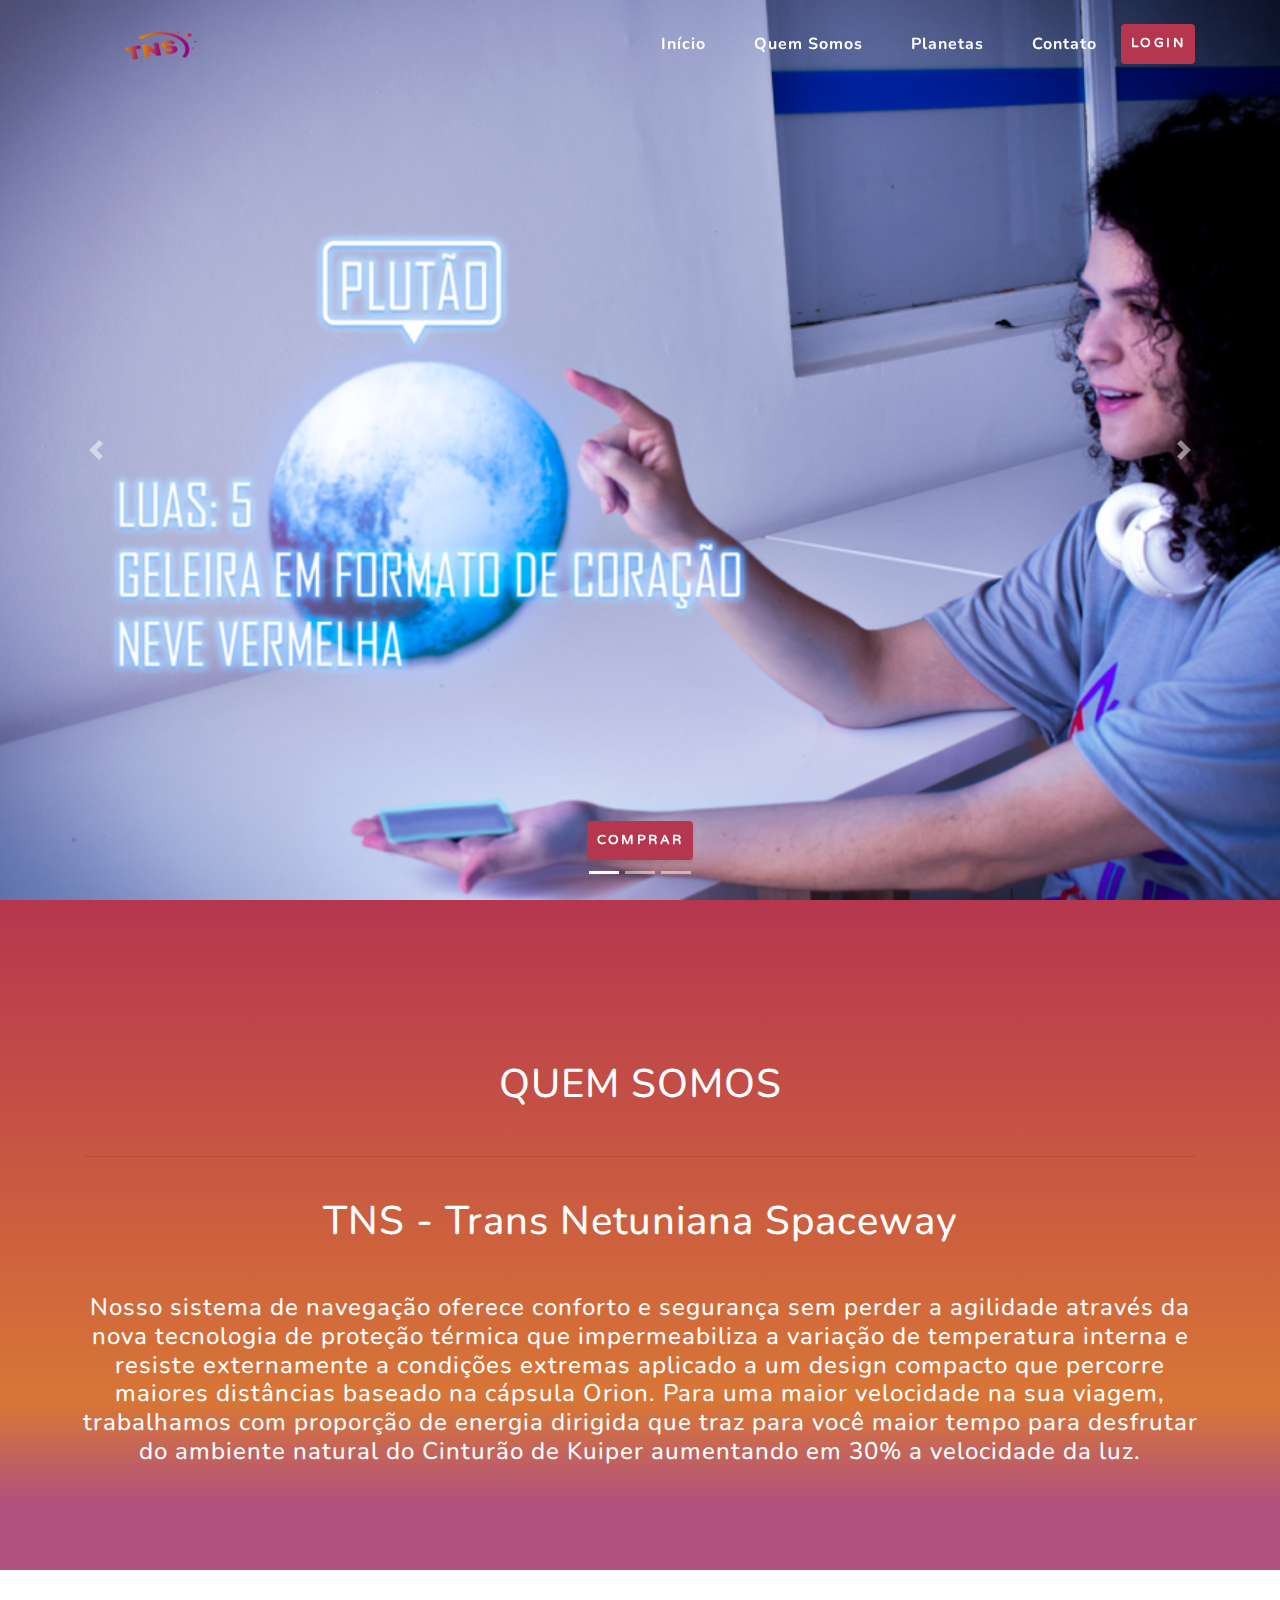
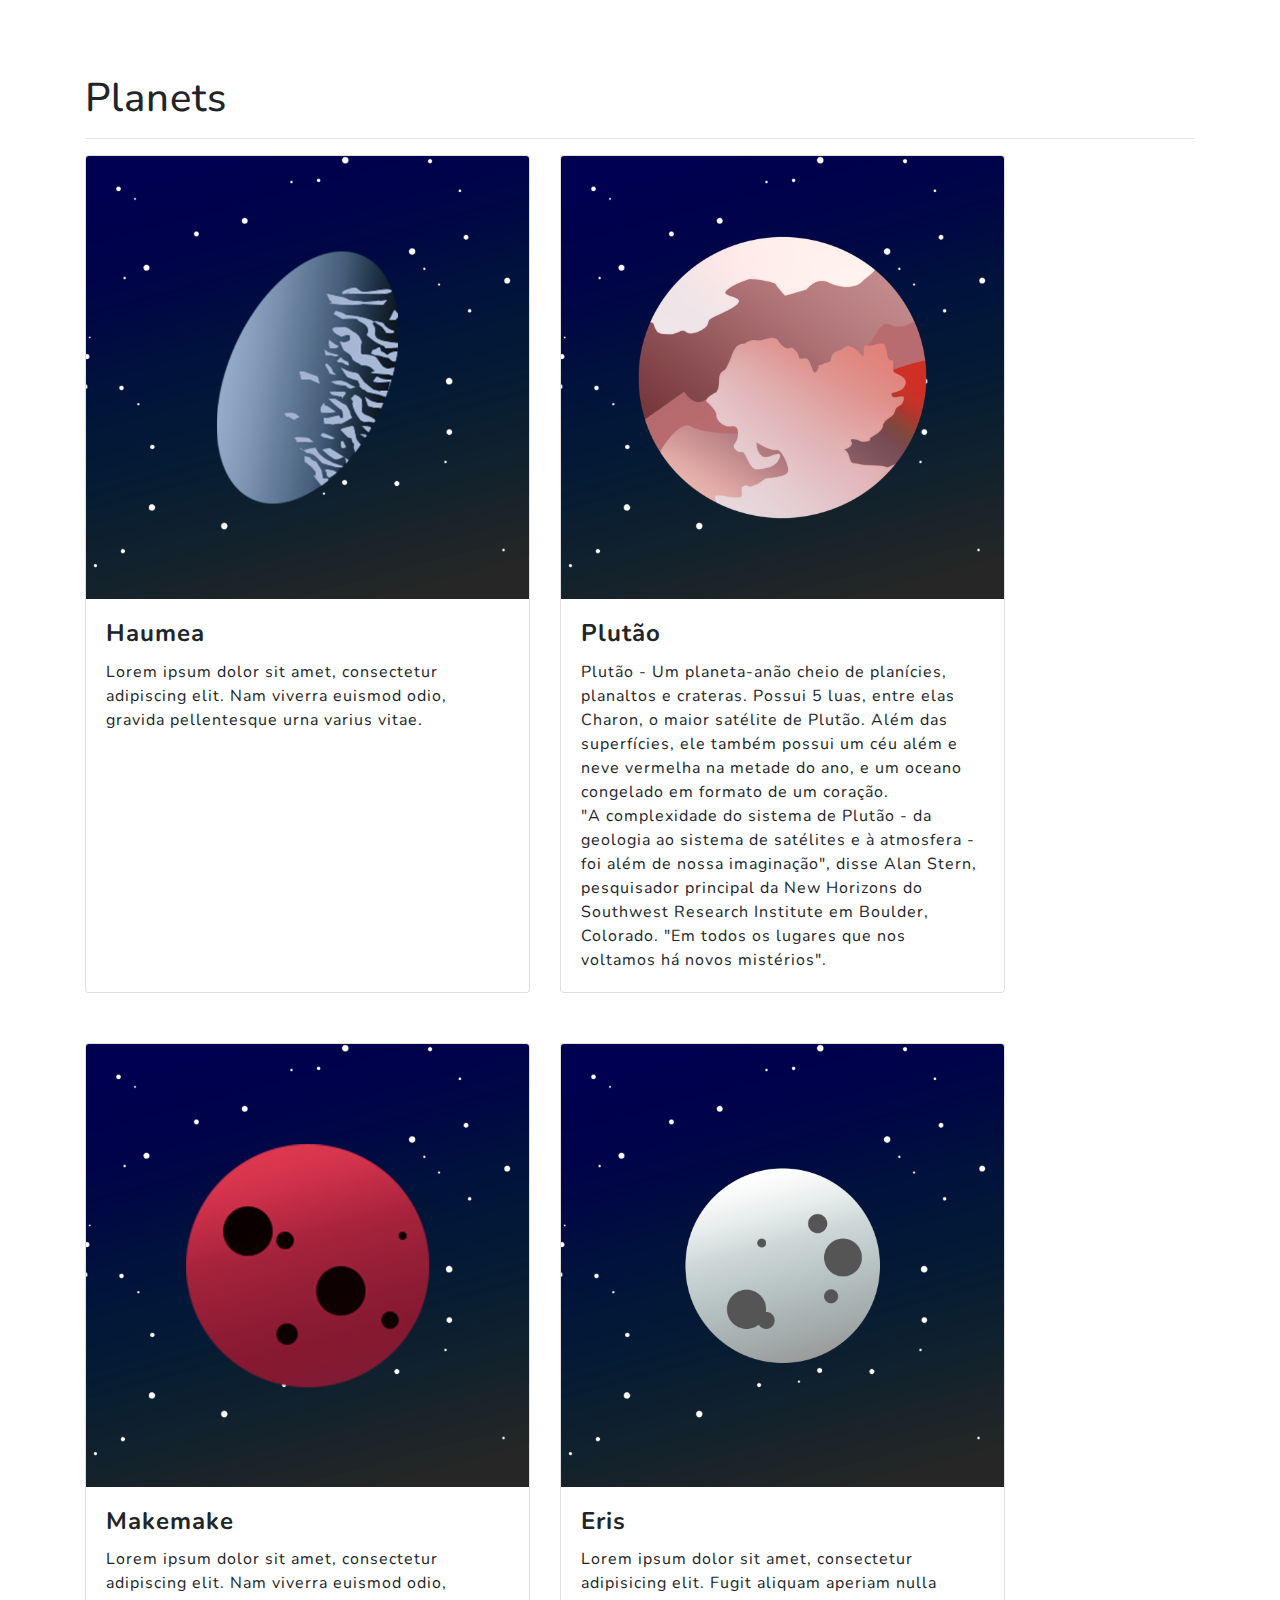
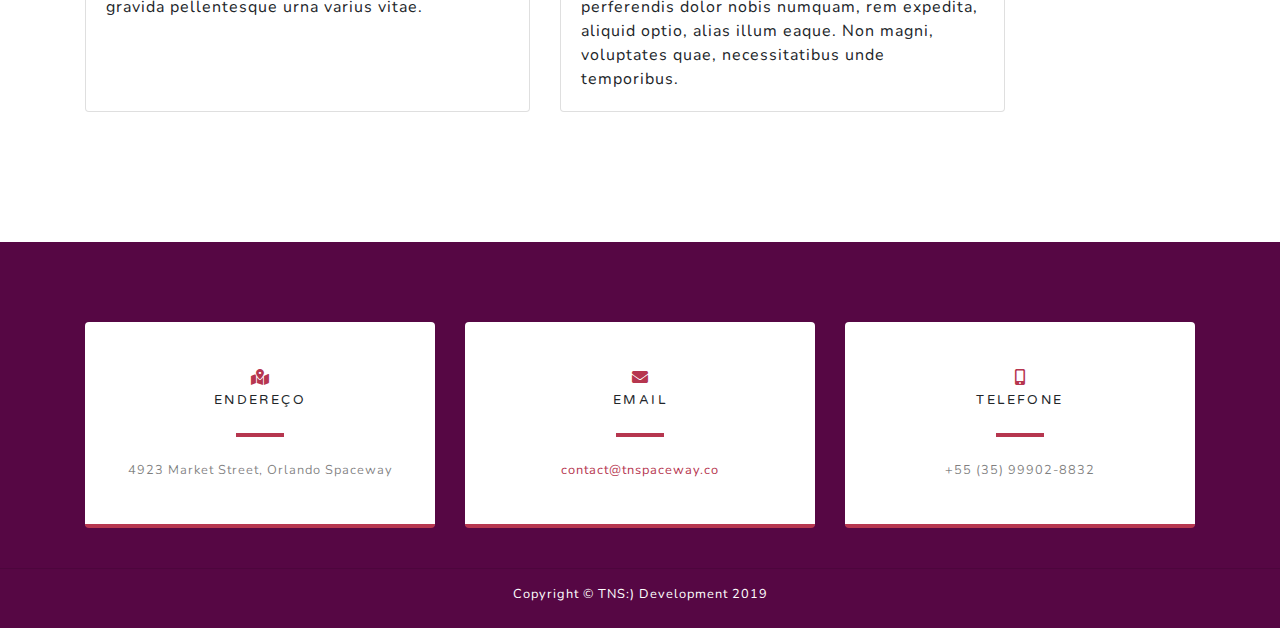
==== front/Index.html @ 4509dbb1 "[add] front" ====
<!DOCTYPE html>
<html lang="en">

<head>

    <meta charset="utf-8">
    <meta name="viewport" content="width=device-width, initial-scale=1, shrink-to-fit=no">
    <meta name="description" content="">
    <meta name="author" content="">

    <title>TNS- WebApp</title>

    <!-- Bootstrap core CSS -->
    <link href="vendor/bootstrap/css/bootstrap.min.css" rel="stylesheet">

    <!-- Custom fonts for this template -->
    <link href="vendor/fontawesome-free/css/all.min.css" rel="stylesheet">
    <link href="https://fonts.googleapis.com/css?family=Varela+Round" rel="stylesheet">
    <link href="https://fonts.googleapis.com/css?family=Nunito:200,200i,300,300i,400,400i,600,600i,700,700i,800,800i,900,900i" rel="stylesheet">

    <!-- Custom styles for this template -->
    <link href="css/grayscale.min.css" rel="stylesheet">
    <link href="css/modern-business.css" rel="stylesheet">

</head>

<body id="page-top">

    <!-- Navigation -->
    <nav class="navbar navbar-expand-lg  fixed-top" id="mainNav">
        <div class="container">
            <a class="navbar-brand js-scroll-trigger">
                <img src="img/logo.png" alt="">
            </a>
            <button class="navbar-toggler navbar-toggler-right" type="button" data-toggle="collapse" data-target="#navbarResponsive" aria-controls="navbarResponsive" aria-expanded="false" aria-label="Toggle navigation">
                Menu
                <i class="fas fa-bars"></i>
            </button>
            <div class="collapse navbar-collapse" id="navbarResponsive">
                <ul class="navbar-nav ml-auto">
                    <li class="nav-item">
                        <a class="nav-link js-scroll-trigger" href="#page-top"><b>Início</b>
                            <span class="sr-only">(current)</span>
                        </a>
                    </li>
                    <li class="nav-item">
                        <a class="nav-link js-scroll-trigger" href="#about"><b>Quem Somos</b></a>
                    </li>
                    <li class="nav-item">
                        <a class="nav-link js-scroll-trigger" href="#planet"><b>Planetas</b></a>
                    </li>
                    <li class="nav-item">
                        <a class="nav-link js-scroll-trigger" href="#footer"><b>Contato</b></a>
                    </li>
                    <div class="collapse navbar-collapse" id="navbarResponsive">
                        <a class="btn btn-primary" href="Login.html"><b>Login</b></a>

                        <!--<ul class="navbar-nav ml-auto">
                            <li class="nav-item-login">
                                <a class="nav-link js-scroll-trigger" href="Login.html"><b>Login</b></a>
                            </li>
                        </ul>-->
                    </div>
                </ul>
            </div>
        </div>
    </nav>

    <!-- Header -->
    <header>
        <div id="carouselExampleIndicators" class="carousel slide" data-ride="carousel">
            <ol class="carousel-indicators">
                <li data-target="#carouselExampleIndicators" data-slide-to="0" class="active"></li>
                <li data-target="#carouselExampleIndicators" data-slide-to="1"></li>
                <li data-target="#carouselExampleIndicators" data-slide-to="2"></li>
            </ol>
            <div class="carousel-inner" role="listbox">
                <!-- Slide One - Set the background image for this slide in the line below -->
                <div class="carousel-item active" style="background-image: url('img/slide1.png')">
                    <div class="carousel-caption d-none d-md-block">
                        <a class="btn btn-primary" href="Login.html"><b>Comprar</b></a>
                    </div>
                </div>
                <!-- Slide Two - Set the background image for this slide in the line below -->
                <div class="carousel-item" style="background-image: url('img/slide2.png')">
                    <div class="carousel-caption d-none d-md-block">
                        <a class="btn btn-primary" href="Login.html"><b>Comprar</b></a>
                    </div>
                </div>
                <!-- Slide Three - Set the background image for this slide in the line below -->
                <div class="carousel-item" style="background-image: url('img/slide3.png')">
                    <div class="carousel-caption d-none d-md-block">
                        <a class="btn btn-primary" href="Login.html"><b>Comprar</b></a>
                    </div>
                </div>
            </div>
            <a class="carousel-control-prev" href="#carouselExampleIndicators" role="button" data-slide="prev">
                <span class="carousel-control-prev-icon" aria-hidden="true"></span>
                <span class="sr-only">Previous</span>
            </a>
            <a class="carousel-control-next" href="#carouselExampleIndicators" role="button" data-slide="next">
                <span class="carousel-control-next-icon" aria-hidden="true"></span>
                <span class="sr-only">Next</span>
            </a>
        </div>
    </header>

    <!-- About Section -->
    <section id="about" class="about-section text-center">
        <div class="container">
            <h1 class="text-white">QUEM SOMOS</h1><br>
            <hr>
            <div class="row"><br>

                <div class="col-lg-14 mx-auto">
                    <h1 class="text-white mb-4">TNS - Trans Netuniana Spaceway</h1><br>
                    <h4>
                        <p class="text-white">
                            Nosso sistema de navegação oferece conforto e segurança sem perder a agilidade através da nova tecnologia de proteção térmica que impermeabiliza a variação de temperatura interna e resiste externamente a condições extremas aplicado a um design compacto que percorre maiores distâncias baseado na cápsula Orion. Para uma maior velocidade na sua viagem, trabalhamos com proporção de energia dirigida que traz para você maior tempo para desfrutar do ambiente natural do Cinturão de Kuiper aumentando em 30% a velocidade da luz.
                    </h4>
                </div>
            </div>
            <img src="" class="img-fluid" alt="">

        </div>
    </section>

    <!-- Projects Section -->
    <section id="planet" class="projects-section">
        <div class="container">
            <div class="Box">
                <h1 class="mt-4 mb-3">Planets</h1>

                <hr>

                <!-- Page Content -->

                <div class="row">
                    <div class="col-lg-5 portfolio-item">
                        <div class="card h-100">
                            <img class="card-img-top" src="img/haumea.png" alt="">
                            <div class="card-body">
                                <h4 class="card-title">
                                    <b>Haumea</b>
                                </h4>
                                <p class="card-text">Lorem ipsum dolor sit amet, consectetur adipiscing elit. Nam viverra euismod odio, gravida pellentesque urna varius vitae.</p>
                            </div>
                        </div>
                    </div>
                    <div class="col-lg-5 portfolio-item">
                        <div class="card h-100">
                            <img class="card-img-top" src="img/plutao.png" alt="">
                            <div class="card-body">
                                <h4 class="card-title">
                                    <b>Plutão</b>
                                </h4>
                                <p class="card-text">Plutão - Um planeta-anão cheio de planícies, planaltos e crateras. Possui 5 luas, entre elas Charon, o maior satélite de  Plutão. Além das superfícies, ele também possui um céu além e neve vermelha na metade do ano,  e um oceano congelado em formato de um coração.<br/>
"A complexidade do sistema de Plutão - da geologia ao sistema de satélites e à atmosfera - foi além de nossa imaginação", disse Alan Stern, pesquisador principal da New Horizons do Southwest Research Institute em Boulder, Colorado. "Em todos os lugares que nos voltamos há novos mistérios".</p>
                            </div>
                        </div>
                    </div>
                    <div class="col-lg-5 portfolio-item">
                        <div class="card h-100">
                            <img class="card-img-top" src="img/makemake.png" alt="">
                            <div class="card-body">
                                <h4 class="card-title">
                                    <b>Makemake</b>
                                </h4>
                                <p class="card-text">Lorem ipsum dolor sit amet, consectetur adipiscing elit. Nam viverra euismod odio, gravida pellentesque urna varius vitae.</p>
                            </div>
                        </div>
                    </div>
                    <div class="col-lg-5 portfolio-item">
                        <div class="card h-100">
                            <img class="card-img-top" src="img/eris.png" alt="">
                            <div class="card-body">
                                <h4 class="card-title">
                                    <b>Eris</b>
                                </h4>
                                <p class="card-text">Lorem ipsum dolor sit amet, consectetur adipisicing elit. Fugit aliquam aperiam nulla perferendis dolor nobis numquam, rem expedita, aliquid optio, alias illum eaque. Non magni, voluptates quae, necessitatibus unde temporibus.</p>
                            </div>
                        </div>
                    </div>
                </div>
                <!-- /.row -->


            </div>
        </div>
    </section>
    <!-- /.container -->


    <!-- Contact Section -->
    <section class="contact-section bg-black">
        <div class="container">

            <div class="row">

                <div class="col-md-4 mb-3 mb-md-0">
                    <div class="card py-4 h-100">
                        <div class="card-body text-center">
                            <i class="fas fa-map-marked-alt text-primary mb-2"></i>
                            <h4 class="text-uppercase m-0">Endereço</h4>
                            <hr class="my-4">
                            <div class="small text-black-50">4923 Market Street, Orlando Spaceway</div>
                        </div>
                    </div>
                </div>

                <div class="col-md-4 mb-3 mb-md-0">
                    <div class="card py-4 h-100">
                        <div class="card-body text-center">
                            <i class="fas fa-envelope text-primary mb-2"></i>
                            <h4 class="text-uppercase m-0">Email</h4>
                            <hr class="my-4">
                            <div class="small text-black-50">
                                <a href="#">contact@tnspaceway.co</a>
                            </div>
                        </div>
                    </div>
                </div>

                <div class="col-md-4 mb-3 mb-md-0">
                    <div class="card py-4 h-100">
                        <div class="card-body text-center">
                            <i class="fas fa-mobile-alt text-primary mb-2"></i>
                            <h4 class="text-uppercase m-0">Telefone</h4>
                            <hr class="my-4">
                            <div class="small text-black-50">+55 (35) 99902-8832</div>
                        </div>
                    </div>
                </div>
            </div>
        </div>
    </section>

    <!-- Footer -->

    <footer class="bg-black small text-center text-white" id="footer">
        <hr>
        <div class="container">

            <p class="m-0 text-center text-white">Copyright &copy; TNS:) Development 2019</p>
        </div>

    </footer>

    <!-- Bootstrap core JavaScript -->
    <script src="vendor/jquery/jquery.min.js"></script>
    <script src="vendor/bootstrap/js/bootstrap.bundle.min.js"></script>

    <!-- Plugin JavaScript -->
    <script src="vendor/jquery-easing/jquery.easing.min.js"></script>

    <!-- Custom scripts for this template -->
    <script src="js/grayscale.min.js"></script>

</body>

</html>
---- front/css/grayscale.min.css ----
/*!
 * Start Bootstrap - Grayscale v5.0.9 (https://startbootstrap.com/template-overviews/grayscale)
 * Copyright 2013-2019 Start Bootstrap
 * Licensed under MIT (https://github.com/BlackrockDigital/startbootstrap-grayscale/blob/master/LICENSE)
 */
#mainNav {
    min-height: 56px;
    background-color: #fff
}

#mainNav .navbar-toggler {
    font-size: 80%;
    padding: .75rem;
    color: #0c173c;
    border: 1px solid #0c173c
}

#mainNav .navbar-toggler:focus {
    outline: 0
}

#mainNav .navbar-brand {
    color: #161616;
    font-weight: 700;
    padding: .9rem 0
}

#mainNav .navbar-nav .nav-item:hover {
    color: fade(white, 80%);
    outline: 0;
    background-color: transparent
}

#mainNav .navbar-nav .nav-item:active,
#mainNav .navbar-nav .nav-item:focus {
    outline: 0;
    background-color: transparent
}

#mainNav .navbar-nav .nav-item-login:hover {
    color: fade(darkblue, 80%);
    outline: 0;
    background-color: darkblue
}

#mainNav .navbar-nav .nav-item-login:active,
#mainNav .navbar-nav .nav-item-login:focus {
    outline: 0;
    background-color: transparent
}

@media (min-width:992px) {
    #mainNav {
        padding-top: 0;
        padding-bottom: 0;
        border-bottom: none;
        background-color: transparent;
        transition: background-color .3s ease-in-out
    }

    #mainNav .navbar-brand {
        padding: .5rem 0;
        color: rgba(255, 255, 255, 1.75)
    }

    #mainNav .nav-link {
        transition: none;
        padding: 2rem 1.5rem;
        color: rgba(255, 255, 255, 1.75)
    }

    #mainNav .nav-link:hover {
        color: rgba(255, 255, 255, 1.75)
    }

    #mainNav .nav-link:active {
        color: #fff
    }

    #mainNav.navbar-shrink {
        background-color: #fff
    }

    #mainNav.navbar-shrink .navbar-brand {
        color: #161616
    }

    #mainNav.navbar-shrink .nav-link {
        color: #161616;
        padding: 1.5rem 1.5rem 1.25rem;
        border-bottom: .25rem solid transparent
    }

    #mainNav.navbar-shrink .nav-link:hover {
        color: #0c173c
    }

    #mainNav.navbar-shrink .nav-link:active {
        color: #0c173c
    }

    #mainNav.navbar-shrink .nav-link.active {
        color: #0c173c;
        outline: 0;
        border-bottom: .25rem solid #0c173c
    }
}

.masthead {
    position: relative;
    width: 100%;
    height: auto;
    min-height: 35rem;
    padding: 15rem 0;
    background: linear-gradient(to bottom, rgba(22, 22, 22, .3) 0, rgba(22, 22, 22, .7) 75%, #161616 100%), url(../img/bg-masthead.jpg);
    background-position: center;
    background-repeat: no-repeat;
    background-attachment: scroll;
    background-size: cover
}

.masthead h1 {
    font-family: 'Varela Round';
    font-size: 2.5rem;
    line-height: 2.5rem;
    letter-spacing: .8rem;
    background: -webkit-linear-gradient(rgba(255, 255, 255, .9), rgba(255, 255, 255, 0));
    -webkit-text-fill-color: transparent;
    -webkit-background-clip: text
}

.masthead h2 {
    max-width: 20rem;
    font-size: 1rem
}

@media (min-width:768px) {
    .masthead h1 {
        font-size: 4rem;
        line-height: 4rem
    }
}

@media (min-width:992px) {
    .masthead {
        height: 100vh;
        padding: 0
    }

    .masthead h1 {
        font-size: 6.5rem;
        line-height: 6.5rem;
        letter-spacing: .8rem
    }

    .masthead h2 {
        max-width: 30rem;
        font-size: 1.25rem
    }
}

.btn {
    box-shadow: 0 .1875rem .1875rem 0 rgba(0, 0, 0, .1) !important;
    padding: 1.25rem 2rem;
    font-family: 'Varela Round';
    font-size: 80%;
    text-transform: uppercase;
    letter-spacing: .15rem;
    border: 0
}

.btn-primary {
    background-color: #0c173c
}

.btn-primary:hover {
    background-color: #1b3178
}

.btn-primary:focus {
    background-color: #1b3178;
    color: #fff
}

.btn-primary:active {
    background-color: #0c173c !important
}

.about-section {
    padding-top: 10rem;
    background: linear-gradient(to bottom, #161616 0, rgba(22, 22, 22, .9) 75%, rgba(22, 22, 22, .8) 100%)
}

.about-section p {
    margin-bottom: 5rem
}

.projects-section {
    padding: 10rem 0
}

.projects-section .featured-text {
    padding: 2rem
}

@media (min-width:992px) {
    .projects-section .featured-text {
        padding: 0 0 0 2rem;
        border-left: .5rem solid #
    }
}

.projects-section .project-text {
    padding: 3rem;
    font-size: 90%
}

@media (min-width:992px) {
    .projects-section .project-text {
        padding: 5rem
    }

    .projects-section .project-text hr {
        border-color: #0c173c;
        border-width: .25rem;
        width: 30%
    }
}

.signup-section {
    padding: 10rem 0;
    background: linear-gradient(to bottom, rgba(22, 22, 22, .1) 0, rgba(22, 22, 22, .5) 75%, #161616 100%), url(../img/bg-signup.jpg);
    background-position: center;
    background-repeat: no-repeat;
    background-attachment: scroll;
    background-size: cover
}

.signup-section .form-inline input {
    box-shadow: 0 .1875rem .1875rem 0 rgba(0, 0, 0, .1) !important;
    padding: 1.25rem 2rem;
    height: auto;
    font-family: 'Varela Round';
    font-size: 80%;
    text-transform: uppercase;
    letter-spacing: .15rem;
    border: 0
}

.contact-section {
    padding: 5rem 0 0
}

.contact-section .card {
    border: 0;
    border-bottom: .25rem solid #0c173c
}

.contact-section .card h4 {
    font-size: .8rem;
    font-family: 'Varela Round';
    text-transform: uppercase;
    letter-spacing: .15rem
}

.contact-section .card hr {
    border-color: #0c173c;
    border-width: .25rem;
    width: 3rem
}

.contact-section .social {
    margin-top: 5rem
}

.contact-section .social a {
    text-align: center;
    height: 3rem;
    width: 3rem;
    background: rgba(255, 255, 255, .1);
    border-radius: 100%;
    line-height: 3rem;
    color: rgba(255, 255, 255, .3)
}

.contact-section .social a:hover {
    color: rgba(255, 255, 255, .5)
}

.contact-section .social a:active {
    color: #fff
}

body {
    font-family: Nunito;
    letter-spacing: .0625em
}

a {
    color: #0c173c
}

a:focus,
a:hover {
    text-decoration: none;
    color: #3c6360
}

.bg-black {
    background-color: #560744 !important
}

.bg-primary {
    background-color: #0c173c !important
}

.text-primary {
    color: #0c173c !important
}

footer {
    padding: 1.5rem 0
}
---- front/css/modern-business.css ----
/*!
 * Start Bootstrap - Modern Business (https://startbootstrap.com/template-overviews/modern-business)
 * Copyright 2013-2019 Start Bootstrap
 * Licensed under MIT (https://github.com/BlackrockDigital/startbootstrap-logomodern-business-nav/blob/master/LICENSE)
 */
body {

}

.carousel-item {
  height: 100vh;
  min-height: 300px;
  background: no-repeat center center scroll;
  -webkit-background-size: cover;
  -moz-background-size: cover;
  -o-background-size: cover;
  background-size: cover;
}

.portfolio-item {
  margin-bottom: 50px;
}
/*!
 * Start Bootstrap - Grayscale v5.0.9 (https://startbootstrap.com/template-overviews/grayscale)
 * Copyright 2013-2019 Start Bootstrap
 * Licensed under MIT (https://github.com/BlackrockDigital/startbootstrap-grayscale/blob/master/LICENSE)
 */
#mainNav {
    min-height: 56px;
    background-color: #fff
}

#mainNav .navbar-toggler {
    font-size: 80%;
    padding: .75rem;
    color: #b6364f;
    border: 1px solid #b6364f
}

#mainNav .navbar-toggler:focus {
    outline: 0
}

#mainNav .navbar-brand {
    color: #161616;
    font-weight: 700;
    padding: .9rem 0
}

#mainNav .navbar-nav .nav-item:hover {
    color: fade(white, 80%);
    outline: 0;
    background-color: transparent
}

#mainNav .navbar-nav .nav-item:active,
#mainNav .navbar-nav .nav-item:focus {
    outline: 0;
    background-color: transparent
}

@media (min-width:992px) {
    #mainNav {
        padding-top: 0;
        padding-bottom: 0;
        border-bottom: none;
        background-color: transparent;
        transition: background-color .3s ease-in-out
    }

    #mainNav .navbar-brand {
        padding: .5rem 0;
        color: rgba(255, 255, 255, 1.75)
    }

    #mainNav .nav-link {
        transition: none;
        padding: 2rem 1.5rem;
        color: rgba(255, 255, 255, 1.75)
    }

    #mainNav .nav-link:hover {
        color: rgba(255, 255, 255, 1.75)
    }

    #mainNav .nav-link:active {
        color: #fff
    }

    #mainNav.navbar-shrink {
        background-color: #fff
    }

    #mainNav.navbar-shrink .navbar-brand {
        color: #161616
    }

    #mainNav.navbar-shrink .nav-link {
        color: #161616;
        padding: 1.5rem 1.5rem 1.25rem;
        border-bottom: .25rem solid transparent
    }

    #mainNav.navbar-shrink .nav-link:hover {
        color: #b6364f
    }

    #mainNav.navbar-shrink .nav-link:active {
        color: #b6364f
    }

    #mainNav.navbar-shrink .nav-link.active {
        color: #b6364f;
        outline: 0;
        border-bottom: .25rem solid #b6364f
    }
}

.masthead {
    position: relative;
    width: 100%;
    height: auto;
    min-height: 35rem;
    padding: 15rem 0;
    background: linear-gradient(to bottom, rgba(22, 22, 22, .3) 0, rgba(22, 22, 22, .7) 75%, #161616 100%), url(../img/bg-masthead.jpg);
    background-position: center;
    background-repeat: no-repeat;
    background-attachment: scroll;
    background-size: cover
}

.masthead h1 {
    font-family: 'Varela Round';
    font-size: 2.5rem;
    line-height: 2.5rem;
    letter-spacing: .8rem;
    background: -webkit-linear-gradient(rgba(255, 255, 255, .9), rgba(255, 255, 255, 0));
    -webkit-text-fill-color: transparent;
    -webkit-background-clip: text
}

.masthead h2 {
    max-width: 20rem;
    font-size: 1rem
}

@media (min-width:768px) {
    .masthead h1 {
        font-size: 4rem;
        line-height: 4rem
    }
}

@media (min-width:992px) {
    .masthead {
        height: 100vh;
        padding: 0
    }

    .masthead h1 {
        font-size: 6.5rem;
        line-height: 6.5rem;
        letter-spacing: .8rem
    }

    .masthead h2 {
        max-width: 30rem;
        font-size: 1.25rem
    }
}

.btn {
    box-shadow: 0 .1875rem .1875rem 0 rgba(0, 0, 0, .1) !important;
    padding: 1.25rem 2rem;
    font-family: 'Varela Round';
    font-size: 80%;
    text-transform: uppercase;
    letter-spacing: .15rem;
    border: 0
}

.btn-primary {
    background-color: #b6364f;
    padding: 10px;
}

.btn-primary:hover {
    background-color: #c65136
}

.btn-primary:focus {
    background-color: #c65136;
    color: #fff
}

.btn-primary:active {
    background-color: #c65136 !important
}

.about-section {
    padding-top: 10rem;
    background: linear-gradient(to bottom, #b6364f 0, rgba(212, 103, 32, .9) 75%, rgba(157, 38, 95, .8) 90%)
}

.about-section p {
    margin-bottom: 5rem
}

.projects-section {
    padding: 5rem 0
}

.projects-section .featured-text {
    padding: 2rem
}

@media (min-width:992px) {
    .projects-section .featured-text {
        padding: 0 0 0 2rem;
        border-left: .5rem solid #
    }
}

.projects-section .project-text {
    padding: 3rem;
    font-size: 90%
}

@media (min-width:992px) {
    .projects-section .project-text {
        padding: 5rem
    }

    .projects-section .project-text hr {
        border-color: #b6364f;
        border-width: .25rem;
        width: 30%
    }
}

.signup-section {
    padding: 10rem 0;
    background: linear-gradient(to bottom, rgba(22, 22, 22, .1) 0, rgba(22, 22, 22, .5) 75%, #161616 100%), url(../img/bg-signup.jpg);
    background-position: center;
    background-repeat: no-repeat;
    background-attachment: scroll;
    background-size: cover
}

.signup-section .form-inline input {
    box-shadow: 0 .1875rem .1875rem 0 rgba(0, 0, 0, .1) !important;
    padding: 1.25rem 2rem;
    height: auto;
    font-family: 'Varela Round';
    font-size: 80%;
    text-transform: uppercase;
    letter-spacing: .15rem;
    border: 0
}

.contact-section {
    padding: 5rem 0 0
}

.contact-section .card {
    border: 0;
    border-bottom: .25rem solid #b6364f
}

.contact-section .card h4 {
    font-size: .8rem;
    font-family: 'Varela Round';
    text-transform: uppercase;
    letter-spacing: .15rem
}

.contact-section .card hr {
    border-color: #b6364f;
    border-width: .25rem;
    width: 3rem
}

.contact-section .social {
    margin-top: 5rem
}

.contact-section .social a {
    text-align: center;
    height: 3rem;
    width: 3rem;
    background: rgba(255, 255, 255, .1);
    border-radius: 100%;
    line-height: 3rem;
    color: rgba(255, 255, 255, .3)
}

.contact-section .social a:hover {
    color: rgba(255, 255, 255, .5)
}

.contact-section .social a:active {
    color: #fff
}

body {
    font-family: Nunito;
    letter-spacing: .0625em
}

a {
    color: #b6364f;
    padding: 25px;
}

a:focus,
a:hover {
    text-decoration: none;
    color: #c65136
}

.bg-black {
    background-color: #560744 !important
}

.bg-primary {
    background-color: #b6364f !important
}

.text-primary {
    color: #b6364f !important
}

footer {
    padding: 1.5rem 0
}
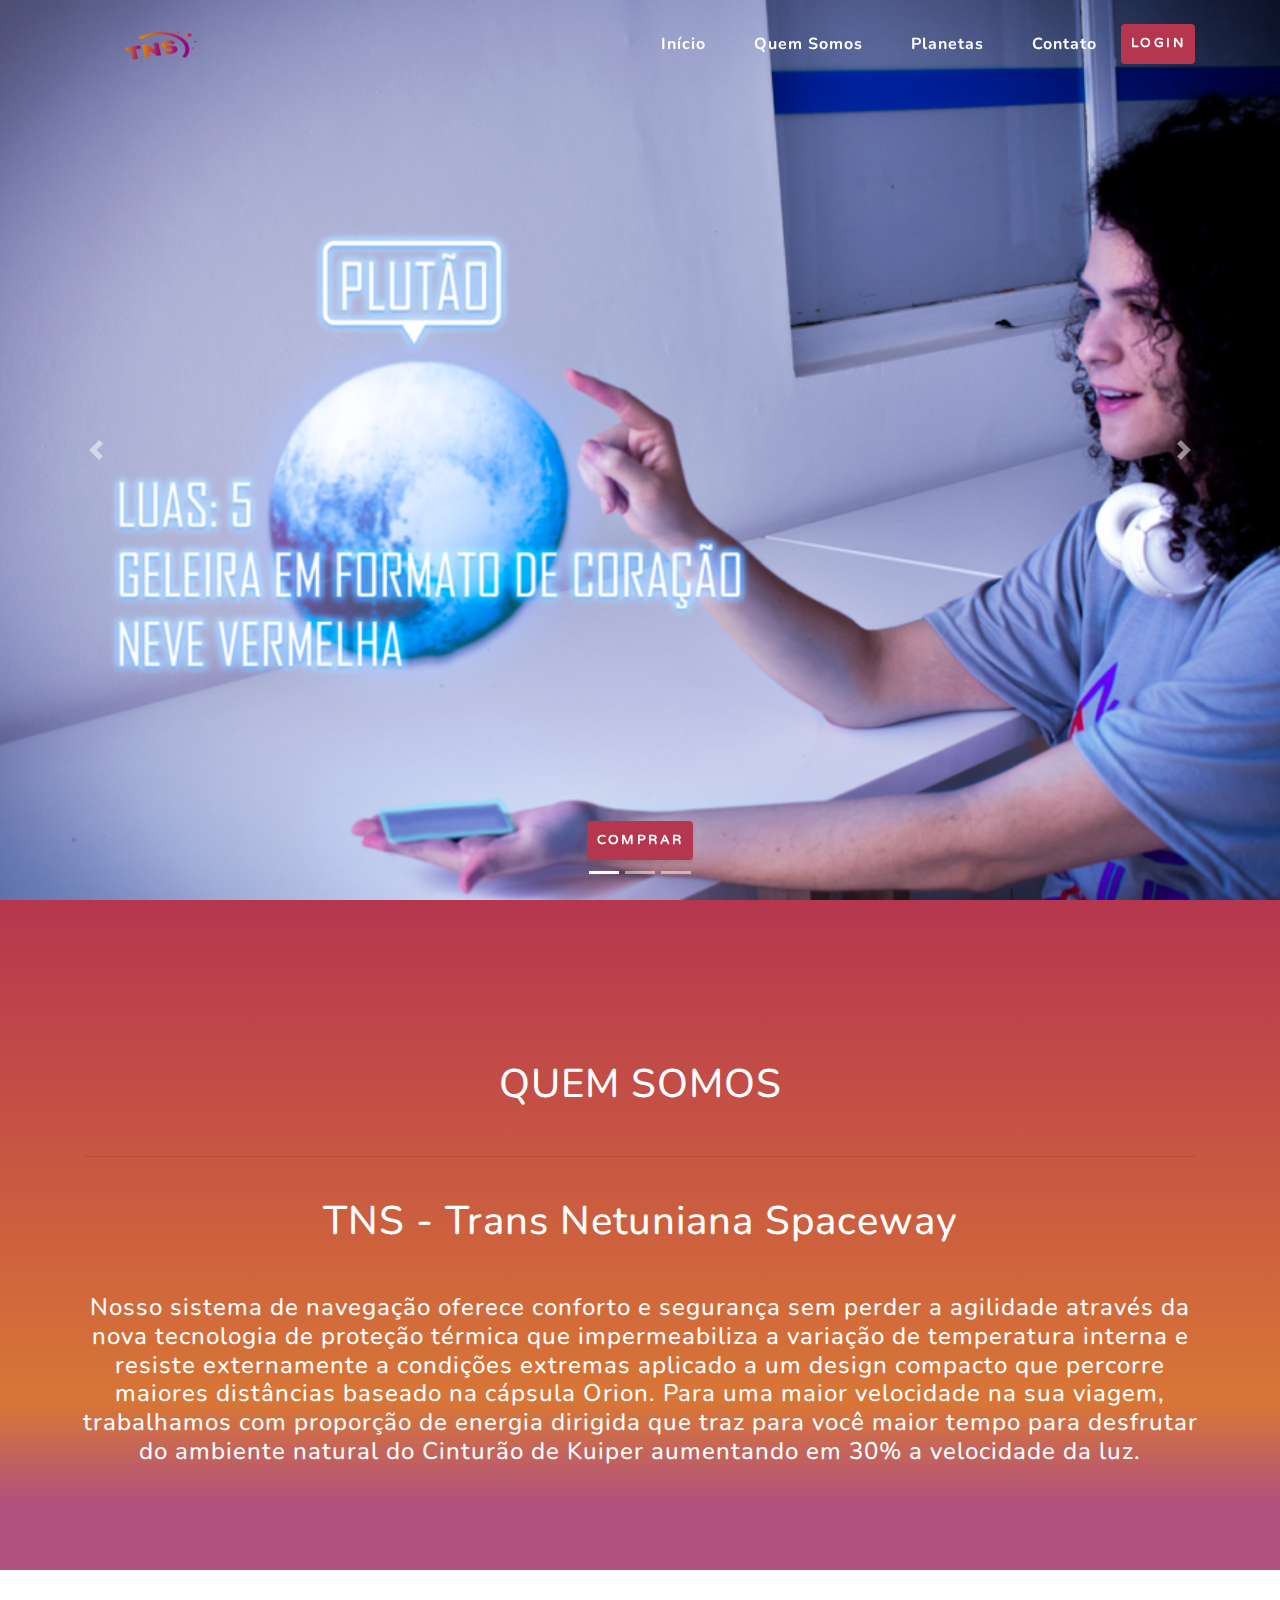
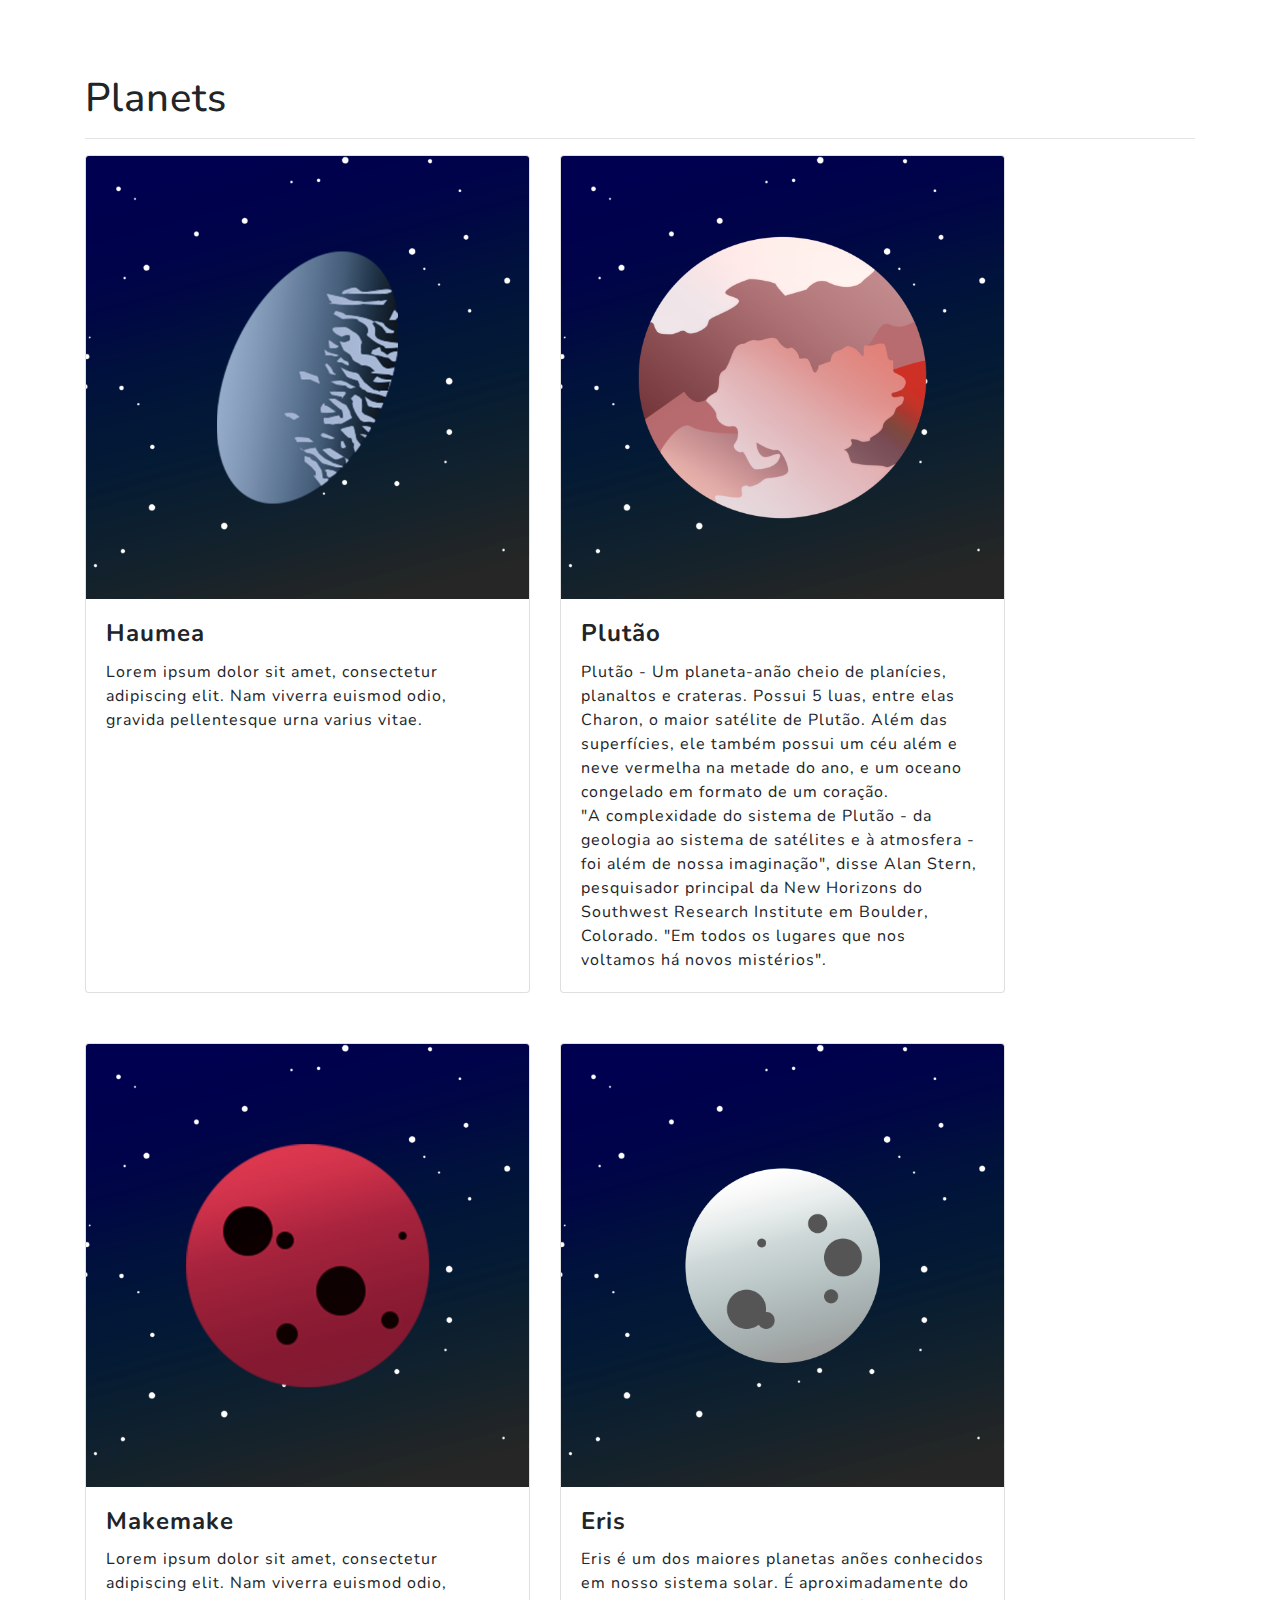
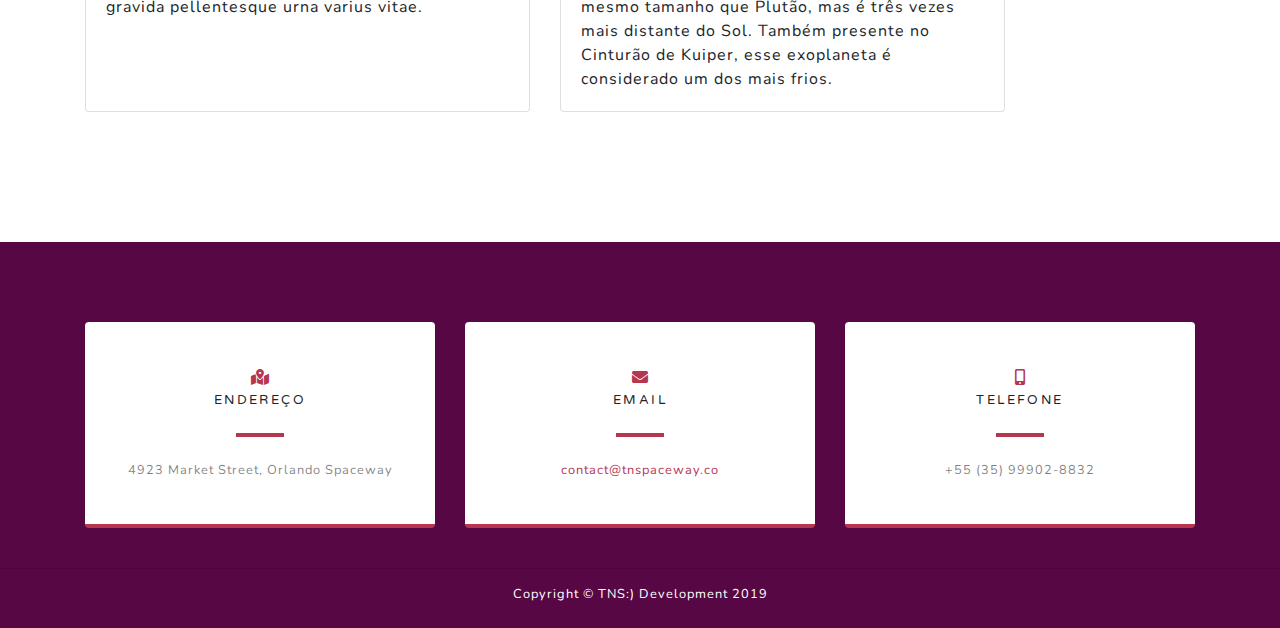
==== commit 6d4cb4cd: "[add] palavras em portugês e texto planetas" ====
--- a/front/Index.html
+++ b/front/Index.html
@@ -177,7 +177,7 @@
                                 <h4 class="card-title">
                                     <b>Eris</b>
                                 </h4>
-                                <p class="card-text">Lorem ipsum dolor sit amet, consectetur adipisicing elit. Fugit aliquam aperiam nulla perferendis dolor nobis numquam, rem expedita, aliquid optio, alias illum eaque. Non magni, voluptates quae, necessitatibus unde temporibus.</p>
+                                <p class="card-text"> Eris é um dos maiores planetas anões conhecidos em nosso sistema solar. É aproximadamente do mesmo tamanho que Plutão, mas é três vezes mais distante do Sol. Também presente no Cinturão de Kuiper, esse exoplaneta é considerado um dos mais frios.</p>
                             </div>
                         </div>
                     </div>
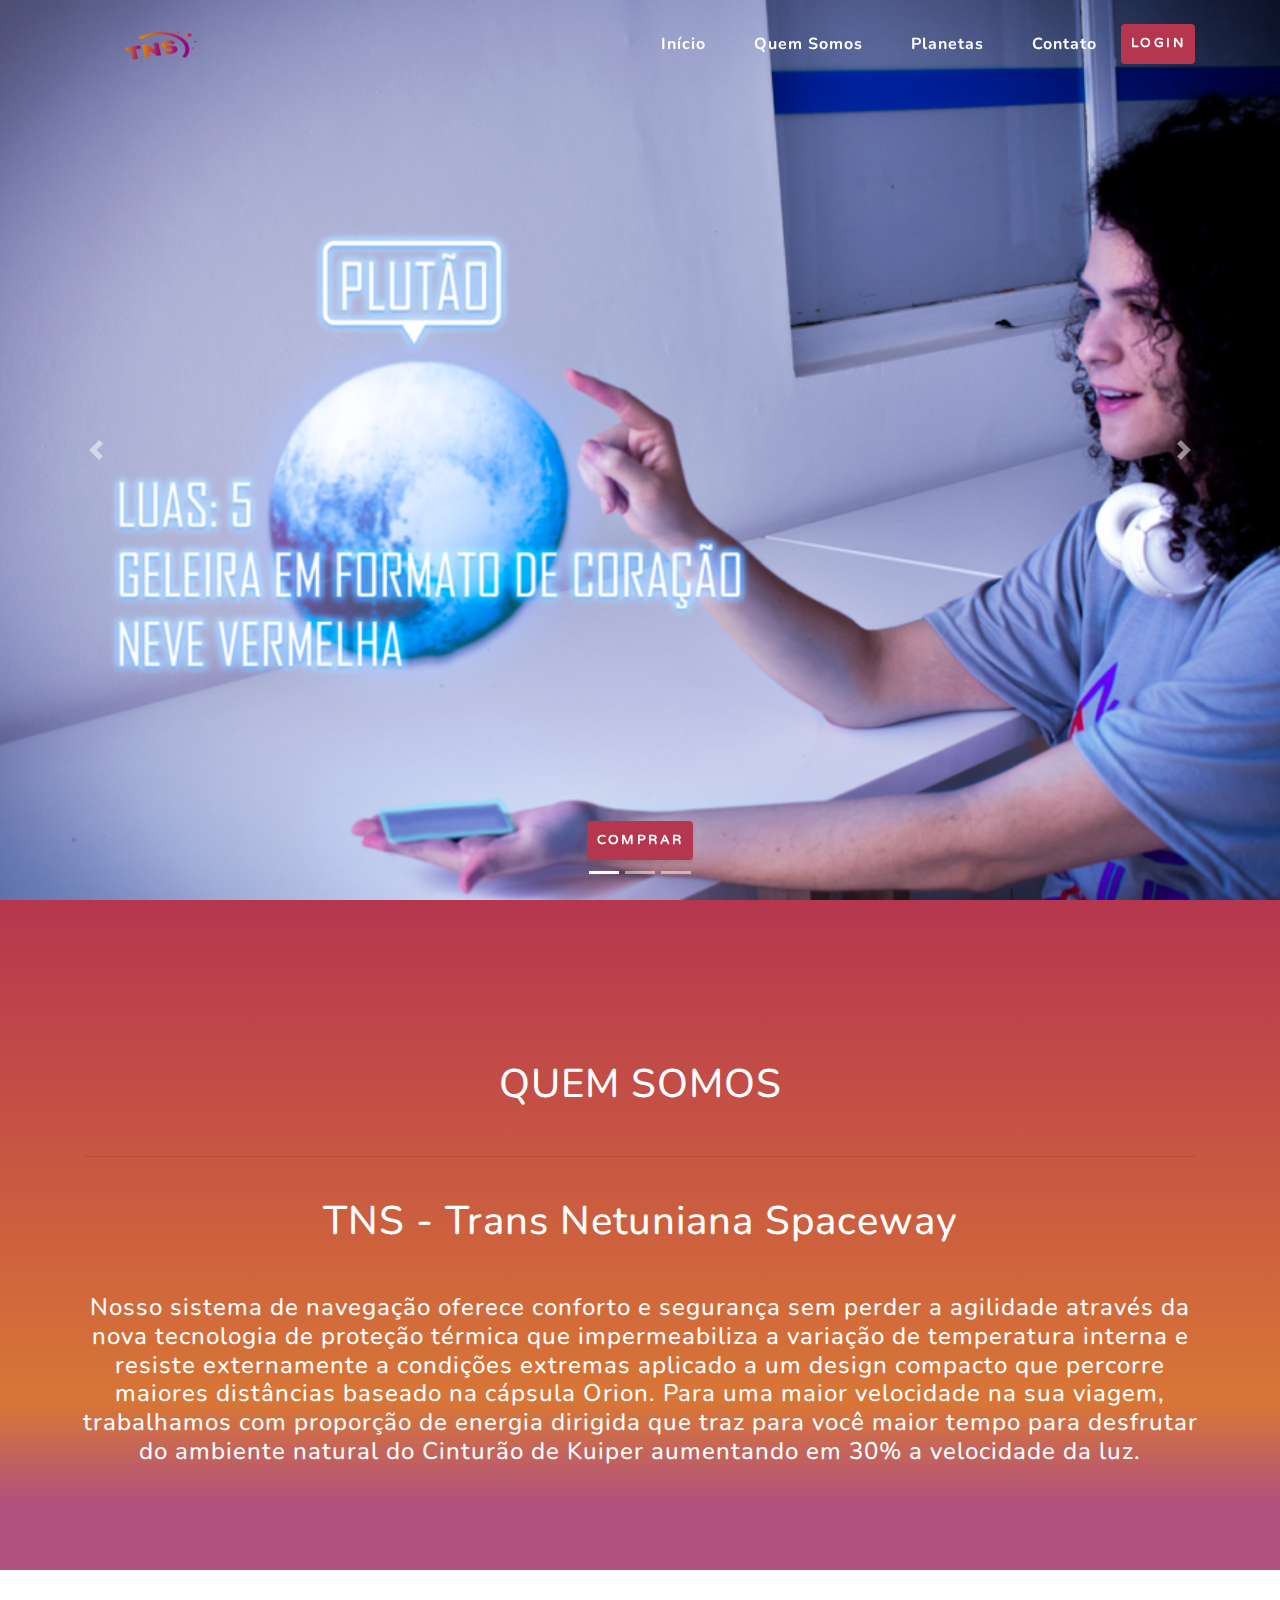
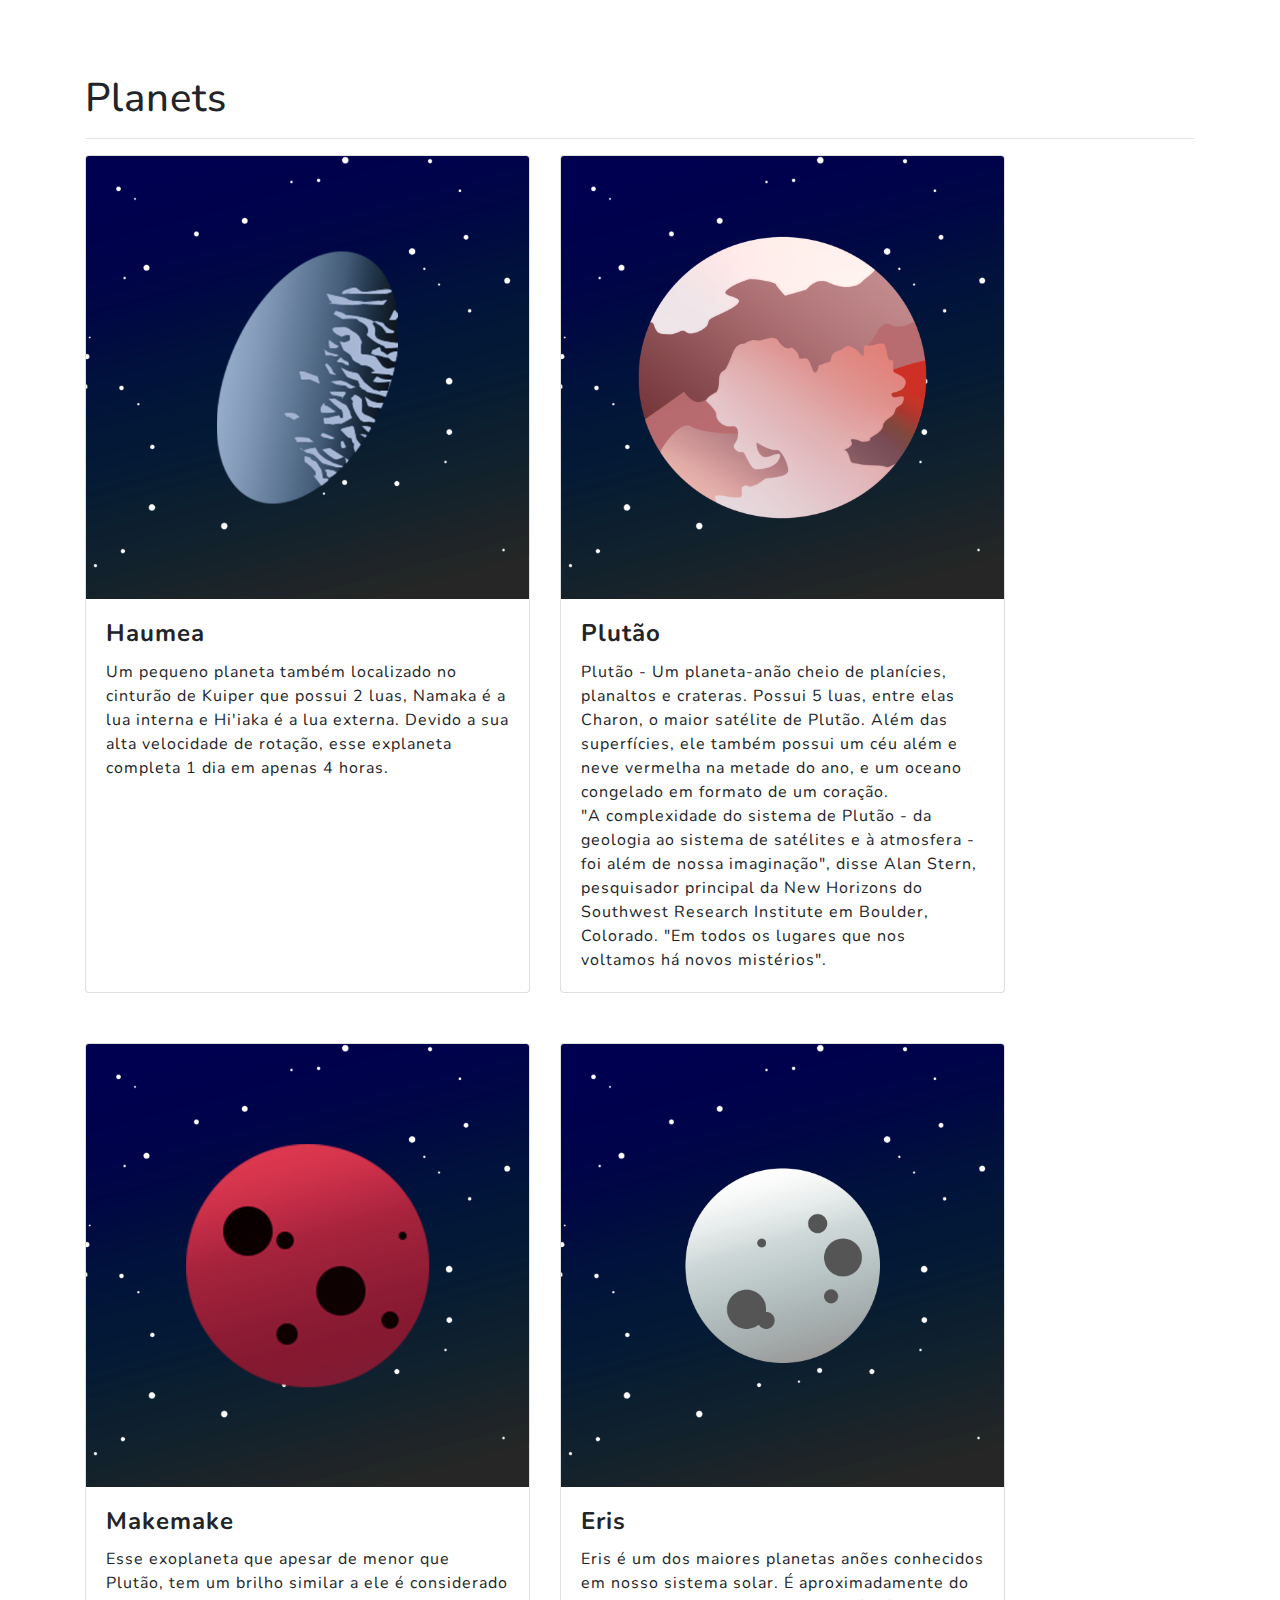
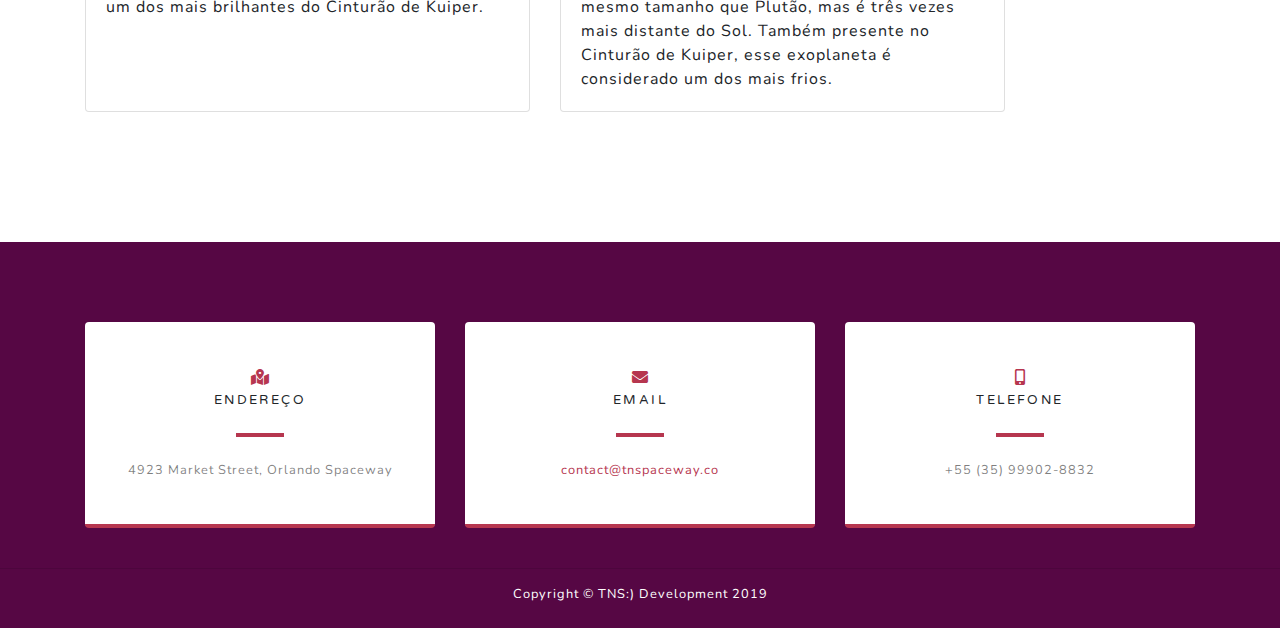
==== commit 5d667c16: "[fix] links e QR code" ====
--- a/front/Index.html
+++ b/front/Index.html
@@ -78,19 +78,19 @@
                 <!-- Slide One - Set the background image for this slide in the line below -->
                 <div class="carousel-item active" style="background-image: url('img/slide1.png')">
                     <div class="carousel-caption d-none d-md-block">
-                        <a class="btn btn-primary" href="Login.html"><b>Comprar</b></a>
+                        <a class="btn btn-primary" href="Viagem.html"><b>Comprar</b></a>
                     </div>
                 </div>
                 <!-- Slide Two - Set the background image for this slide in the line below -->
                 <div class="carousel-item" style="background-image: url('img/slide2.png')">
                     <div class="carousel-caption d-none d-md-block">
-                        <a class="btn btn-primary" href="Login.html"><b>Comprar</b></a>
+                        <a class="btn btn-primary" href="Viagem.html"><b>Comprar</b></a>
                     </div>
                 </div>
                 <!-- Slide Three - Set the background image for this slide in the line below -->
                 <div class="carousel-item" style="background-image: url('img/slide3.png')">
                     <div class="carousel-caption d-none d-md-block">
-                        <a class="btn btn-primary" href="Login.html"><b>Comprar</b></a>
+                        <a class="btn btn-primary" href="Viagem.html"><b>Comprar</b></a>
                     </div>
                 </div>
             </div>
@@ -143,7 +143,7 @@
                                 <h4 class="card-title">
                                     <b>Haumea</b>
                                 </h4>
-                                <p class="card-text">Lorem ipsum dolor sit amet, consectetur adipiscing elit. Nam viverra euismod odio, gravida pellentesque urna varius vitae.</p>
+                                <p class="card-text">Um pequeno planeta também localizado no cinturão de Kuiper que possui 2 luas, Namaka é a lua interna e Hi'iaka é a lua externa. Devido a sua alta velocidade de rotação, esse explaneta completa 1 dia em apenas 4 horas.  </p>
                             </div>
                         </div>
                     </div>
@@ -166,7 +166,7 @@
                                 <h4 class="card-title">
                                     <b>Makemake</b>
                                 </h4>
-                                <p class="card-text">Lorem ipsum dolor sit amet, consectetur adipiscing elit. Nam viverra euismod odio, gravida pellentesque urna varius vitae.</p>
+                                <p class="card-text">Esse exoplaneta que apesar de menor que Plutão, tem um brilho similar a ele é considerado um dos mais brilhantes do Cinturão de Kuiper.</p>
                             </div>
                         </div>
                     </div>
